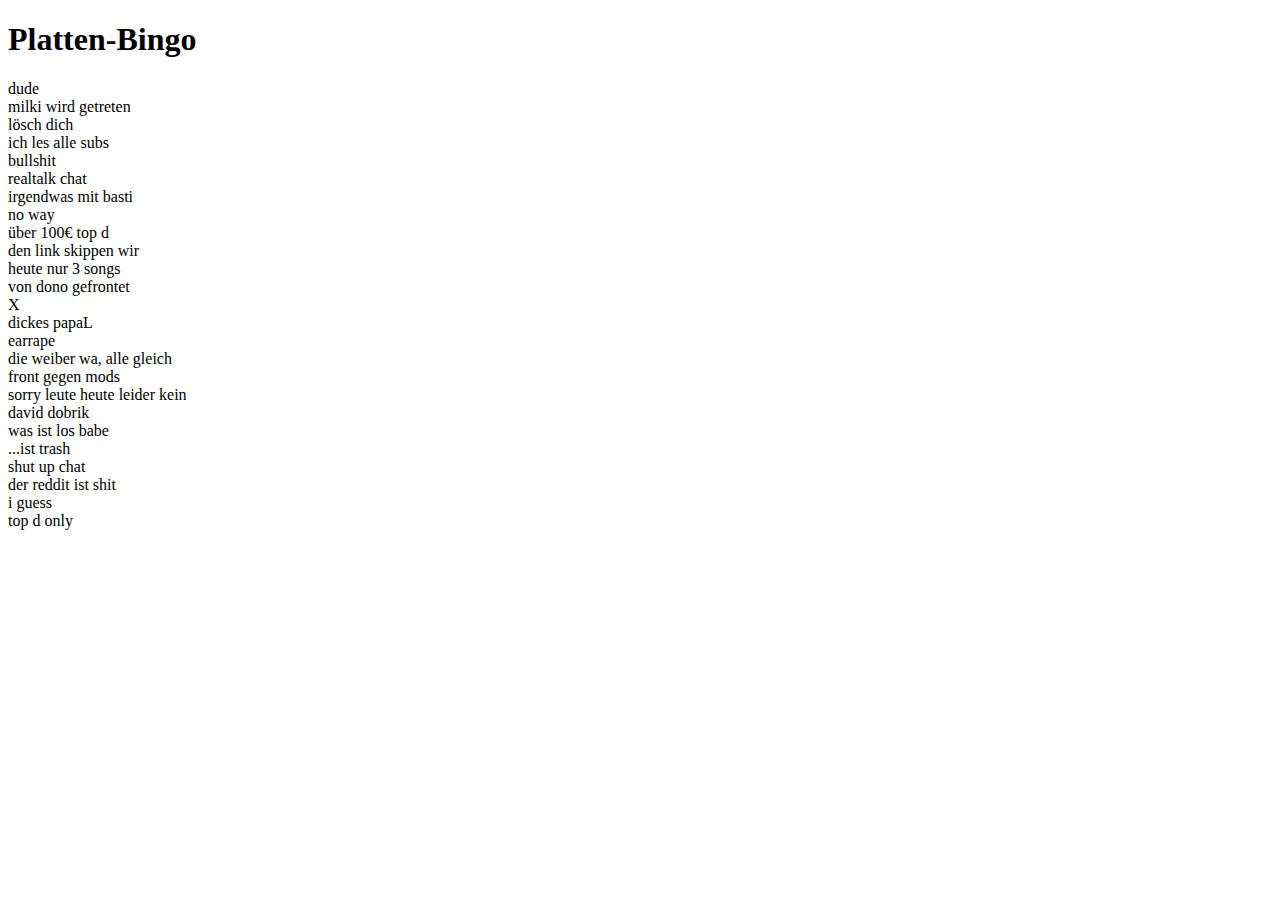
==== index.html @ 18dc52e3 "added tab icon" ====
<!DOCTYPE html>
<html lang='en' dir='ltr'>
    <head>
        <meta charset="utf-8">
        <title>Bingo</title>
        <link rel='stylesheet' href='styles.css'></link>
        <link rel="shortcut icon" href='https://static-cdn.jtvnw.net/emoticons/v1/303781531/2.0'/>
        <script src='app.js' charset='utf-8'></script>
    </head>
    <body>

        <h1>Platten-Bingo</h1>
        
        <div class='grid'>
            <!-- row 1 -->
            <div>Lorem ipsum</div>
            <div>Lorem ipsum</div>
            <div>Lorem ipsum</div>
            <div>Lorem ipsum</div>
            <div>Lorem ipsum</div>
            <!-- row 2 -->
            <div>Lorem ipsum</div>
            <div>Lorem ipsum</div>
            <div>Lorem ipsum</div>
            <div>Lorem ipsum</div>
            <div>Lorem ipsum</div>
            <!-- row 3 -->
            <div>Lorem ipsum</div>
            <div>Lorem ipsum</div>
            <div>X</div>
            <div>Lorem ipsum</div>
            <div>Lorem ipsum</div>
            <!-- row 4 -->
            <div>Lorem ipsum</div>
            <div>Lorem ipsum</div>
            <div>Lorem ipsum</div>
            <div>Lorem ipsum</div>
            <div>Lorem ipsum</div>
            <!-- row 5 -->
            <div>Lorem ipsum</div>
            <div>Lorem ipsum</div>
            <div>Lorem ipsum</div>
            <div>Lorem ipsum</div>
            <div>Lorem ipsum</div>

        </div>
        

    </body>
</html>
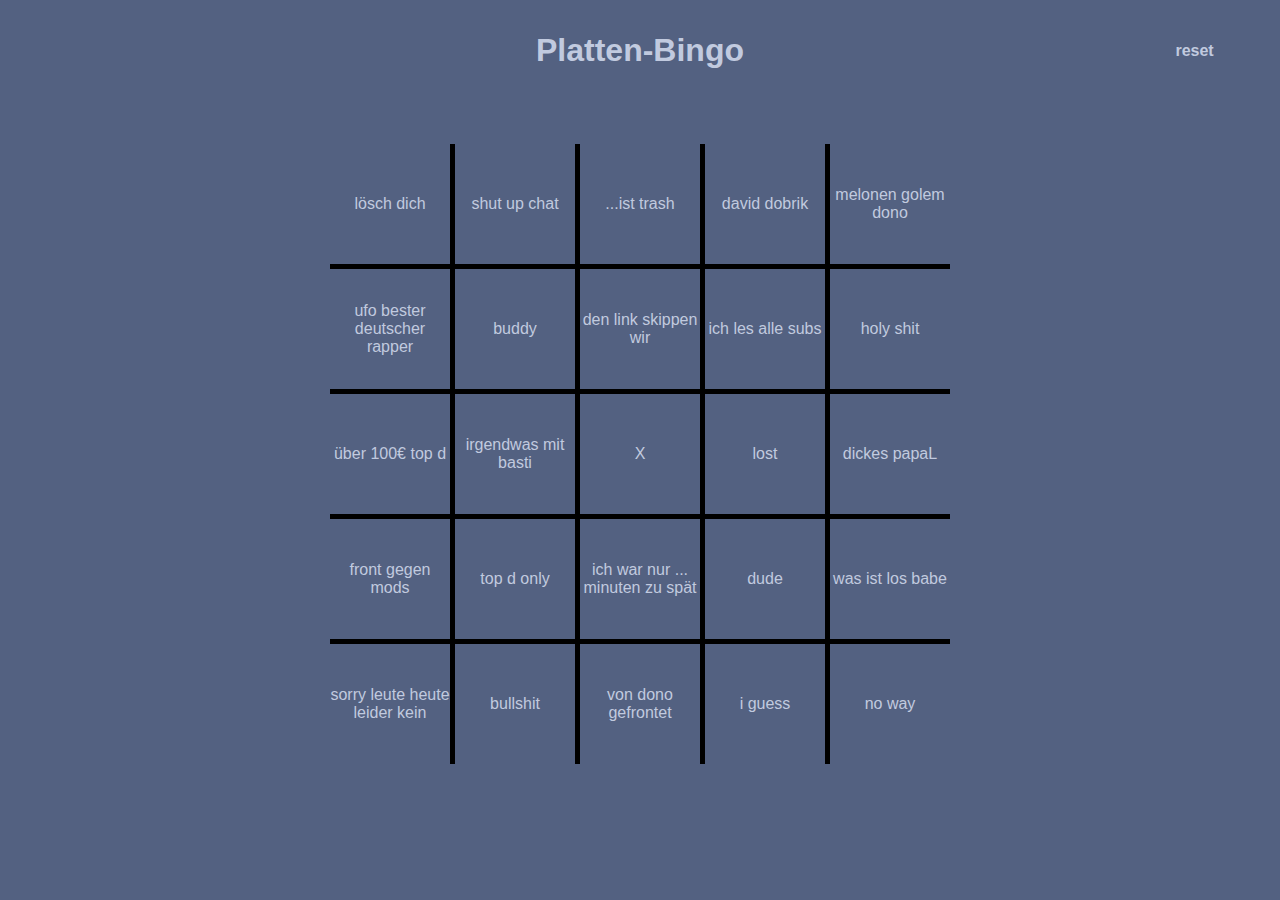
==== commit 4b47ca74: "added non working reset field" ====
--- a/index.html
+++ b/index.html
@@ -9,8 +9,24 @@
     </head>
     <body>
 
-        <h1>Platten-Bingo</h1>
+        <header>
+            <table>
+                <tr>
+                    <th>
+                        
+                    </th>
+                    <th class='title'>
+                        <h1>Platten-Bingo</h1>
+                    </th>
+                    <th class='reset'>
+                        reset
+                    </th>
+                </tr>
+            </table>
+        </header>
+            
         
+
         <div class='grid'>
             <!-- row 1 -->
             <div>Lorem ipsum</div>
--- a/styles.css
+++ b/styles.css
@@ -0,0 +1,46 @@
+body {
+    background-color: #536181;
+    text-align: center;
+    font-family: Arial, Helvetica, sans-serif;
+    color: #C1CADF;
+}
+
+
+
+header table {
+    width: 99%;
+    margin-left: auto;
+    margin-right: auto;
+}
+
+header table th {
+    width: 33%;
+}
+
+.reset {
+    text-align: right;
+    padding-right: 50px;
+}
+
+.grid {
+    display: flex;
+    flex-wrap: wrap;
+    justify-content: space-between;
+    width: 620px;
+    height: 620px;
+    background-color: black;
+    margin-left: auto;
+    margin-right: auto;
+    margin-top: 50px;
+}
+
+
+.grid div {
+    width: 120px;
+    height: 120px;
+    background-color: #536181;
+    margin-bottom: 5px;
+    display: flex;
+    justify-content: center; /* align horizontally*/
+    align-items: center; /* align vertically*/
+}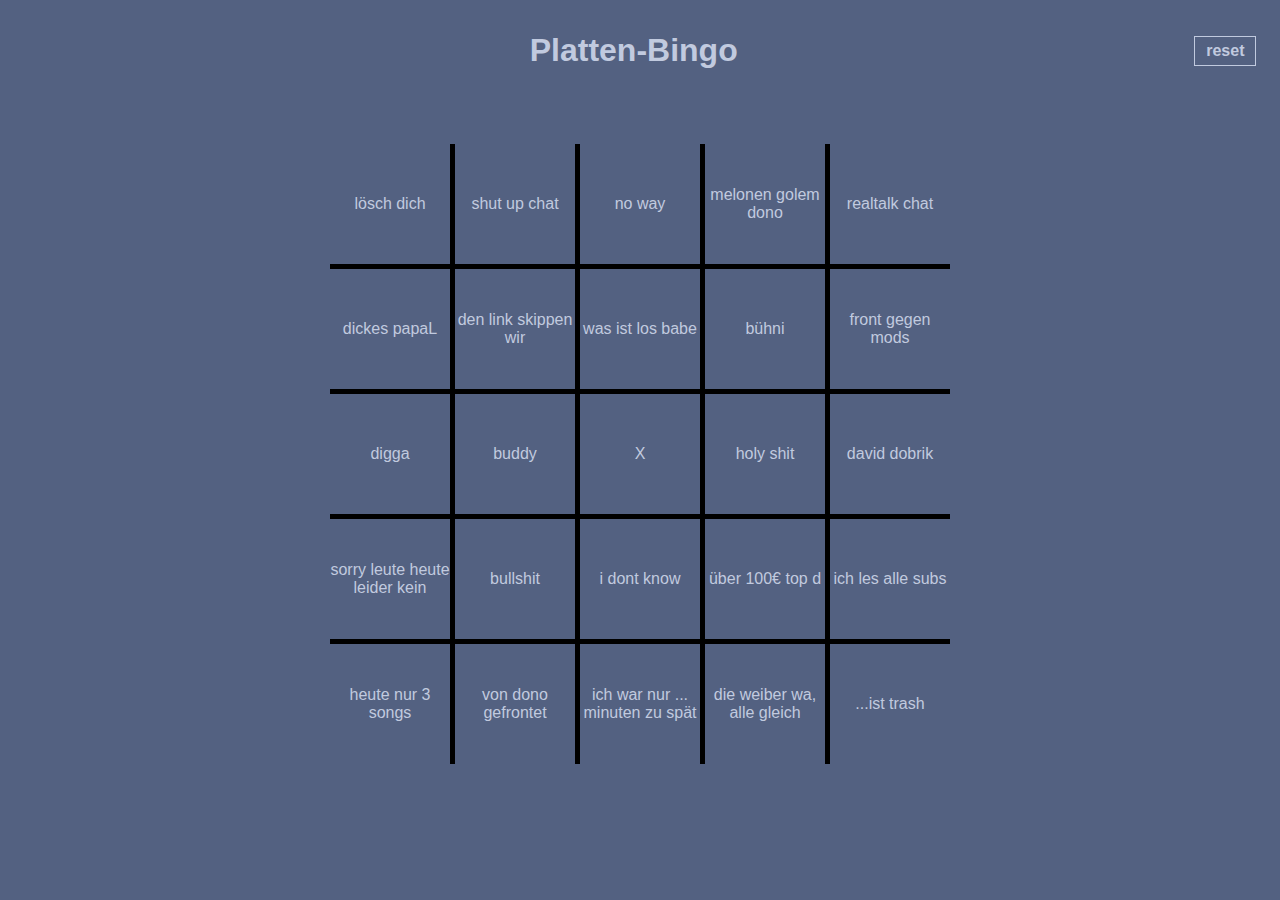
==== commit 6f84de95: "css reset button" ====
--- a/index.html
+++ b/index.html
@@ -18,8 +18,10 @@
                     <th class='title'>
                         <h1>Platten-Bingo</h1>
                     </th>
-                    <th class='reset'>
-                        reset
+                    <th>
+                        <div class='reset'>
+                            reset
+                        </div>
                     </th>
                 </tr>
             </table>
--- a/styles.css
+++ b/styles.css
@@ -5,21 +5,22 @@
     color: #C1CADF;
 }
 
-
-
 header table {
     width: 99%;
-    margin-left: auto;
-    margin-right: auto;
 }
 
 header table th {
     width: 33%;
 }
 
+
+
 .reset {
-    text-align: right;
-    padding-right: 50px;
+    text-align: center;
+    border: 1px solid  #C1CADF;
+    width: 50px;
+    padding: 5px;
+    margin-left: auto;
 }
 
 .grid {
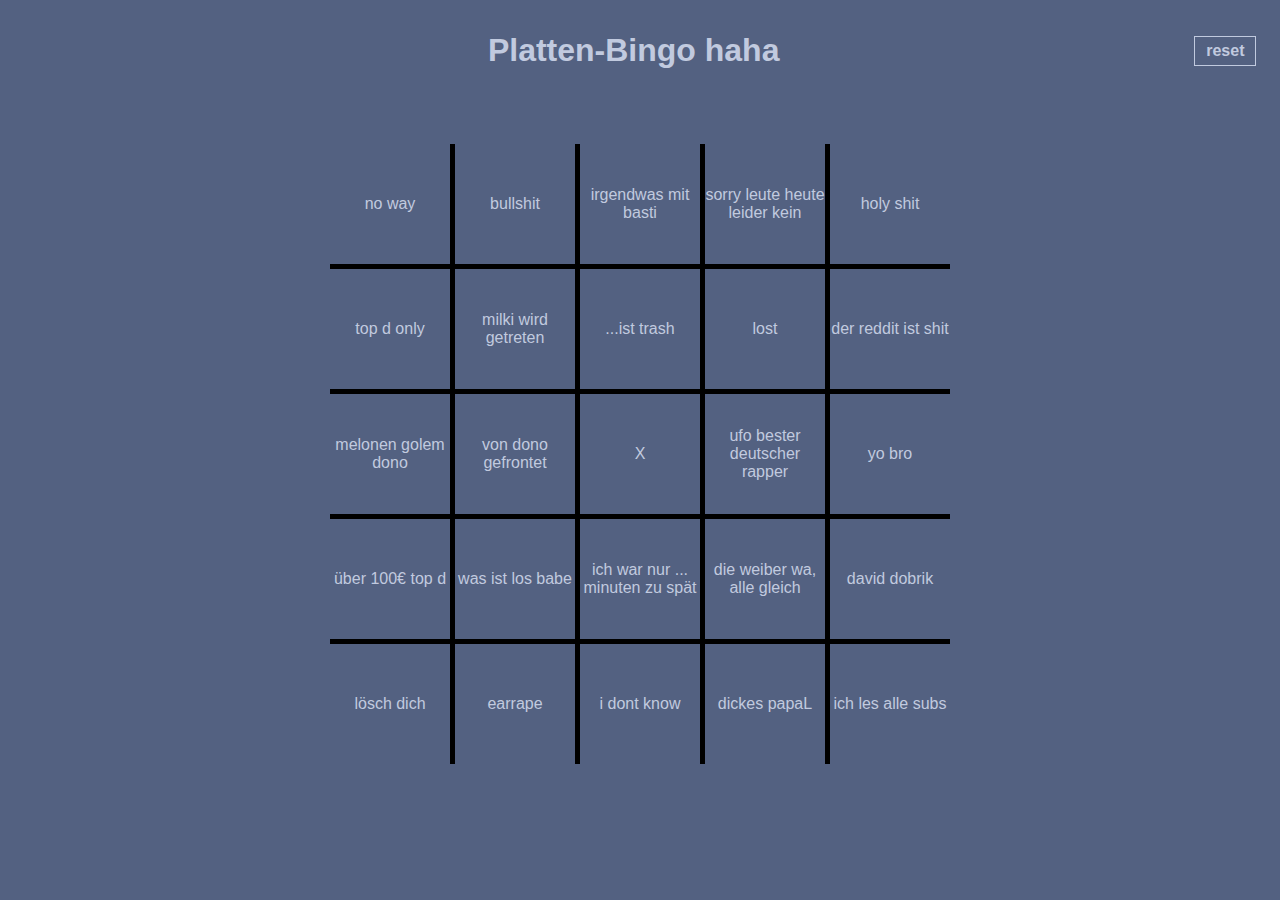
==== commit 90c64491: "test" ====
--- a/index.html
+++ b/index.html
@@ -16,7 +16,7 @@
                         
                     </th>
                     <th class='title'>
-                        <h1>Platten-Bingo</h1>
+                        <h1>Platten-Bingo haha</h1>
                     </th>
                     <th>
                         <div class='reset'>
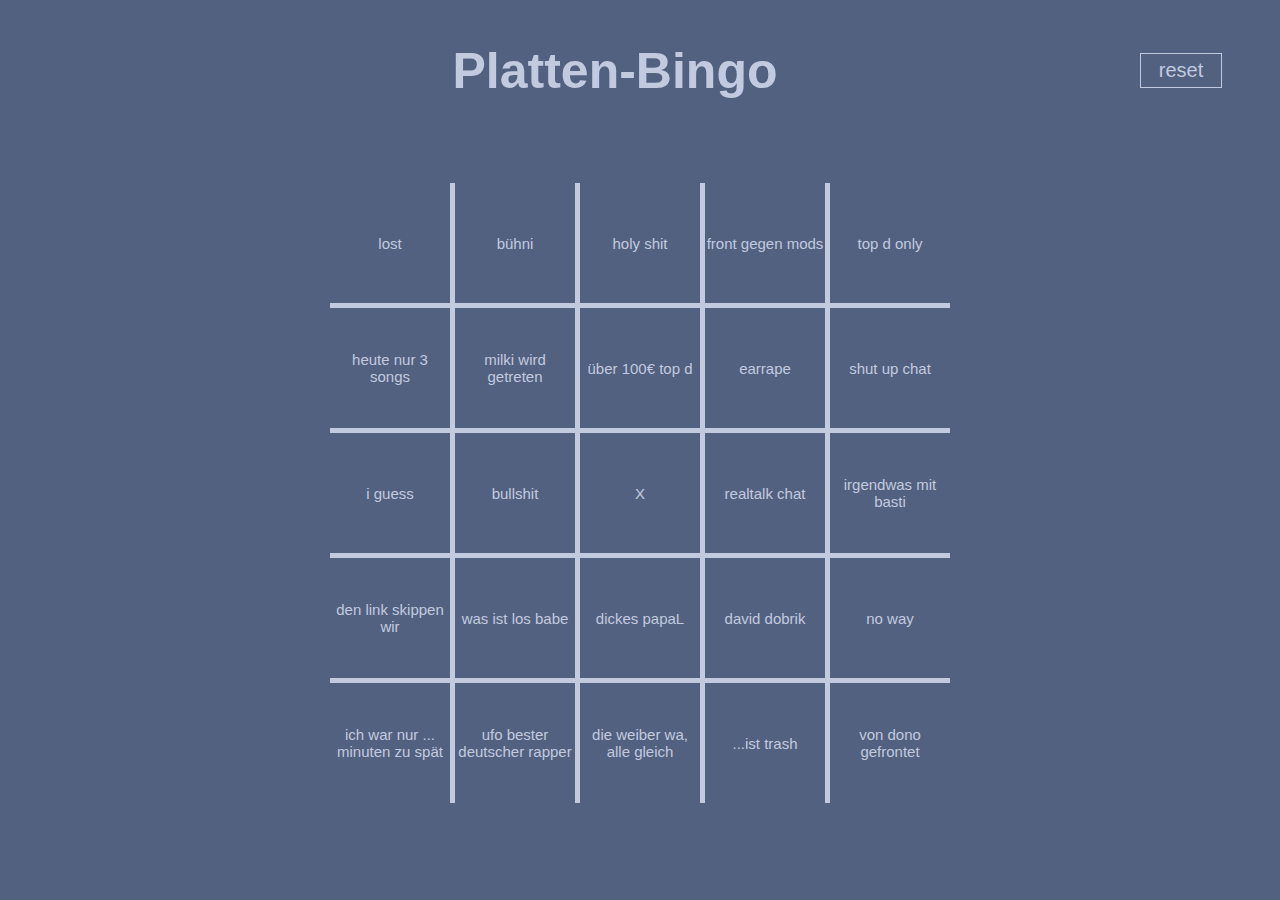
==== commit 1bae92ec: "updated title in tab" ====
--- a/index.html
+++ b/index.html
@@ -2,32 +2,23 @@
 <html lang='en' dir='ltr'>
     <head>
         <meta charset="utf-8">
-        <title>Bingo</title>
+        <title>Plattenbingo</title>
         <link rel='stylesheet' href='styles.css'></link>
         <link rel="shortcut icon" href='https://static-cdn.jtvnw.net/emoticons/v1/303781531/2.0'/>
         <script src='app.js' charset='utf-8'></script>
     </head>
     <body>
-
-        <header>
-            <table>
-                <tr>
-                    <th>
-                        
-                    </th>
-                    <th class='title'>
-                        <h1>Platten-Bingo haha</h1>
-                    </th>
-                    <th>
-                        <div class='reset'>
-                            reset
-                        </div>
-                    </th>
-                </tr>
-            </table>
-        </header>
-            
-        
+        <div class='top'>
+            <div class='leftEmpty'>
+                
+            </div>
+            <div class='centerTitle'>
+                <h1>Platten-Bingo</h1>
+            </div>
+            <div class='rightReset'>
+                <div class='reset'>reset</div>
+            </div>
+        </div>
 
         <div class='grid'>
             <!-- row 1 -->
--- a/styles.css
+++ b/styles.css
@@ -5,31 +5,45 @@
     color: #C1CADF;
 }
 
-header table {
-    width: 99%;
+.leftEmpty {
+    display: none;
 }
 
-header table th {
-    width: 33%;
+.centerTitle {
+    width: 70%;
+    margin-left: auto;
+    margin-right: auto;
 }
 
+.centerTitle h1 {
+    font-size: 80px;
+}
+
+.rightReset {
+    width: 50%;
+    margin-left: auto;
+    margin-right: auto;
+    font-size: 40px;
+}
 
 
 .reset {
     text-align: center;
     border: 1px solid  #C1CADF;
-    width: 50px;
+    width: 100px;
     padding: 5px;
     margin-left: auto;
+    margin-right: auto;
+    cursor: pointer;
 }
 
 .grid {
     display: flex;
     flex-wrap: wrap;
     justify-content: space-between;
-    width: 620px;
-    height: 620px;
-    background-color: black;
+    width: 920px;
+    height: 920px;
+    background-color:  #C1CADF;
     margin-left: auto;
     margin-right: auto;
     margin-top: 50px;
@@ -37,11 +51,77 @@
 
 
 .grid div {
-    width: 120px;
-    height: 120px;
+    width: 180px;
+    height: 180px;
     background-color: #536181;
     margin-bottom: 5px;
     display: flex;
     justify-content: center; /* align horizontally*/
     align-items: center; /* align vertically*/
+    cursor: pointer;
+    font-size: 25px;
+}
+
+@media only screen and (min-width: 1000px) {
+    .top {
+        display: flex;
+    }
+    
+    .leftEmpty {
+        display: block;
+        width: 33%;
+    }
+
+    .centerTitle {
+        width: 33%;
+        margin-left: auto;
+        margin-right: auto;
+    }
+
+    .centerTitle h1 {
+        font-size: 50px;
+    }
+
+    .rightReset {
+        width: 33%;
+        font-size: 20px;
+        padding-right: 50px;
+        margin-top: auto;
+        margin-bottom: auto;
+    }
+
+
+    .reset {
+        text-align: center;
+        border: 1px solid  #C1CADF;
+        width: 70px;
+        padding: 5px;
+        margin-right: 0px;
+        cursor: pointer;
+    }
+
+    .grid {
+        display: flex;
+        flex-wrap: wrap;
+        justify-content: space-between;
+        width: 620px;
+        height: 620px;
+        background-color:  #C1CADF;
+        margin-left: auto;
+        margin-right: auto;
+        margin-top: 50px;
+    }
+    
+    
+    .grid div {
+        width: 120px;
+        height: 120px;
+        background-color: #536181;
+        margin-bottom: 5px;
+        display: flex;
+        justify-content: center; /* align horizontally*/
+        align-items: center; /* align vertically*/
+        cursor: pointer;
+        font-size: 15px;
+    }
 }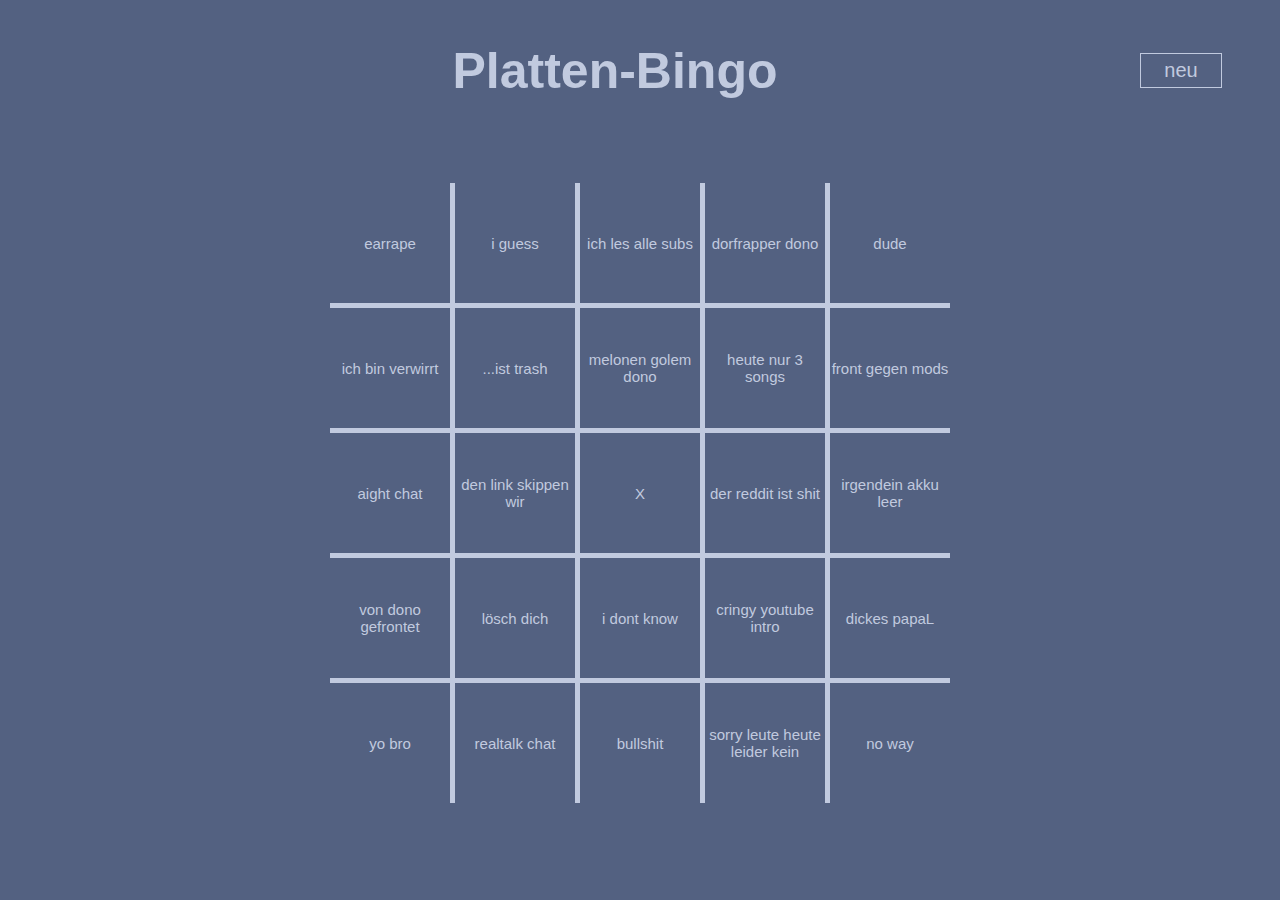
==== commit 1dbb3ef4: "reset -> neu" ====
--- a/index.html
+++ b/index.html
@@ -16,7 +16,7 @@
                 <h1>Platten-Bingo</h1>
             </div>
             <div class='rightReset'>
-                <div class='reset'>reset</div>
+                <div class='reset'>neu</div>
             </div>
         </div>
 
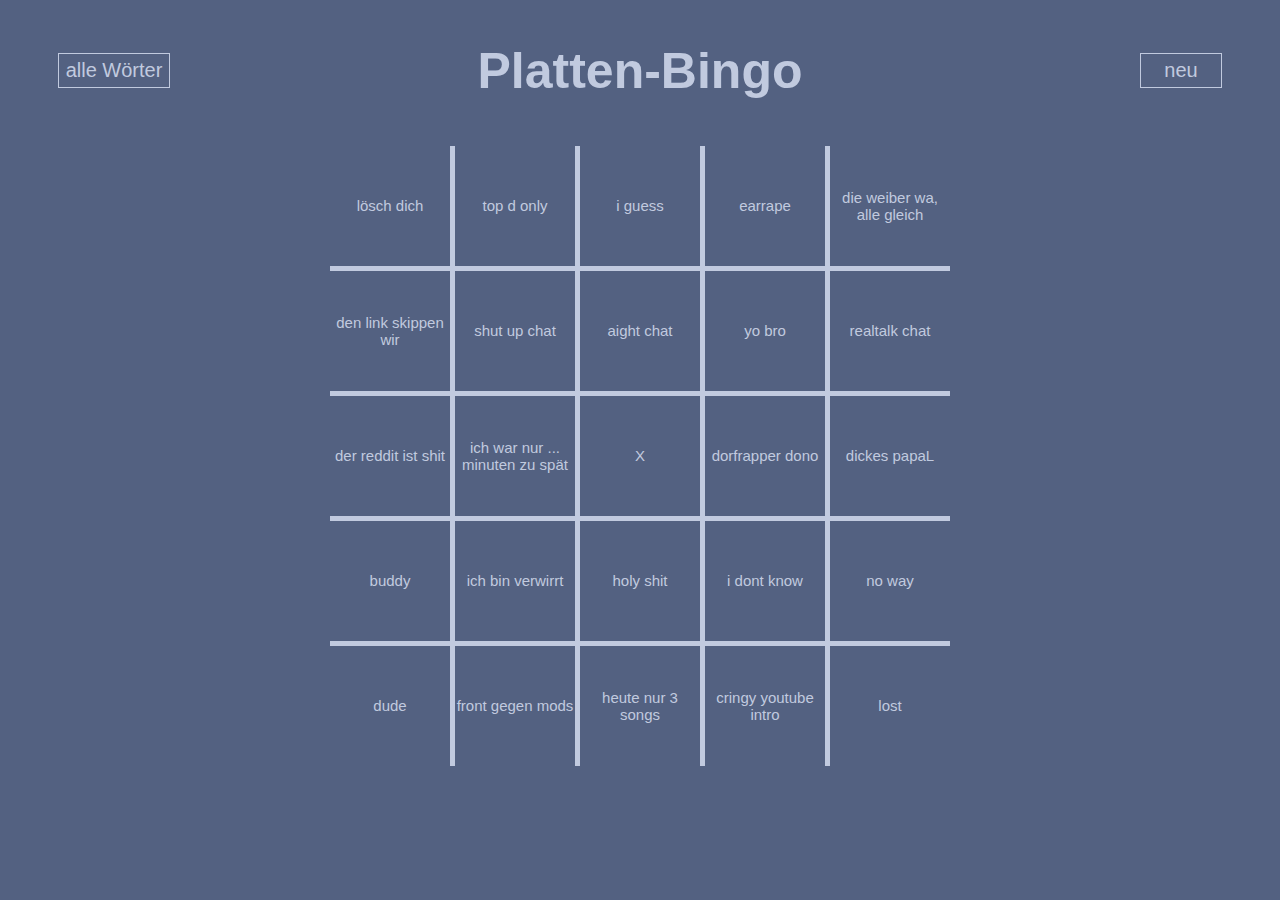
==== commit c94b952a: "added list button and empty list page" ====
--- a/index.html
+++ b/index.html
@@ -1,59 +1,66 @@
 <!DOCTYPE html>
 <html lang='en' dir='ltr'>
-    <head>
-        <meta charset="utf-8">
-        <title>Plattenbingo</title>
-        <link rel='stylesheet' href='styles.css'></link>
-        <link rel="shortcut icon" href='https://static-cdn.jtvnw.net/emoticons/v1/303781531/2.0'/>
-        <script src='app.js' charset='utf-8'></script>
-    </head>
-    <body>
-        <div class='top'>
-            <div class='leftEmpty'>
-                
-            </div>
-            <div class='centerTitle'>
+
+<head>
+    <meta charset="utf-8">
+    <title>Plattenbingo</title>
+    <link rel='stylesheet' href='styles.css'>
+    </link>
+    <link rel="shortcut icon" href='https://static-cdn.jtvnw.net/emoticons/v1/303781531/2.0' />
+    <script src='app.js' charset='utf-8'></script>
+</head>
+
+<body>
+    <div class='top'>
+        <div class='leftEmpty'>
+            <a href="list.html">
+                <div class='listButton'>alle Wörter</div>
+            </a>
+        </div>
+        <div class='centerTitle'>
+            <a href="https://www.twitch.tv/papaplatte">
                 <h1>Platten-Bingo</h1>
-            </div>
-            <div class='rightReset'>
-                <div class='reset'>neu</div>
-            </div>
+            </a>
         </div>
+        <div class='rightReset'>
+            <div class='reset'>neu</div>
+        </div>
+    </div>
 
-        <div class='grid'>
-            <!-- row 1 -->
-            <div>Lorem ipsum</div>
-            <div>Lorem ipsum</div>
-            <div>Lorem ipsum</div>
-            <div>Lorem ipsum</div>
-            <div>Lorem ipsum</div>
-            <!-- row 2 -->
-            <div>Lorem ipsum</div>
-            <div>Lorem ipsum</div>
-            <div>Lorem ipsum</div>
-            <div>Lorem ipsum</div>
-            <div>Lorem ipsum</div>
-            <!-- row 3 -->
-            <div>Lorem ipsum</div>
-            <div>Lorem ipsum</div>
-            <div>X</div>
-            <div>Lorem ipsum</div>
-            <div>Lorem ipsum</div>
-            <!-- row 4 -->
-            <div>Lorem ipsum</div>
-            <div>Lorem ipsum</div>
-            <div>Lorem ipsum</div>
-            <div>Lorem ipsum</div>
-            <div>Lorem ipsum</div>
-            <!-- row 5 -->
-            <div>Lorem ipsum</div>
-            <div>Lorem ipsum</div>
-            <div>Lorem ipsum</div>
-            <div>Lorem ipsum</div>
-            <div>Lorem ipsum</div>
+    <div class='grid'>
+        <!-- row 1 -->
+        <div>Lorem ipsum</div>
+        <div>Lorem ipsum</div>
+        <div>Lorem ipsum</div>
+        <div>Lorem ipsum</div>
+        <div>Lorem ipsum</div>
+        <!-- row 2 -->
+        <div>Lorem ipsum</div>
+        <div>Lorem ipsum</div>
+        <div>Lorem ipsum</div>
+        <div>Lorem ipsum</div>
+        <div>Lorem ipsum</div>
+        <!-- row 3 -->
+        <div>Lorem ipsum</div>
+        <div>Lorem ipsum</div>
+        <div>X</div>
+        <div>Lorem ipsum</div>
+        <div>Lorem ipsum</div>
+        <!-- row 4 -->
+        <div>Lorem ipsum</div>
+        <div>Lorem ipsum</div>
+        <div>Lorem ipsum</div>
+        <div>Lorem ipsum</div>
+        <div>Lorem ipsum</div>
+        <!-- row 5 -->
+        <div>Lorem ipsum</div>
+        <div>Lorem ipsum</div>
+        <div>Lorem ipsum</div>
+        <div>Lorem ipsum</div>
+        <div>Lorem ipsum</div>
 
-        </div>
-        
+    </div>
 
-    </body>
+</body>
+
 </html>--- a/styles.css
+++ b/styles.css
@@ -5,8 +5,26 @@
     color: #C1CADF;
 }
 
+a {
+    color: #C1CADF;
+    text-decoration: none;
+}
+
+a:visited {
+    color: #C1CADF;
+    text-decoration: none;
+}
+
+a:active {
+    color: #C1CADF;
+    text-decoration: none;
+}
+
 .leftEmpty {
-    display: none;
+    width: 50%;
+    margin-left: auto;
+    margin-right: auto;
+    font-size: 40px;
 }
 
 .centerTitle {
@@ -26,10 +44,20 @@
     font-size: 40px;
 }
 
-
 .reset {
     text-align: center;
-    border: 1px solid  #C1CADF;
+    border: 1px solid #C1CADF;
+    width: 100px;
+    padding: 5px;
+    margin-left: auto;
+    margin-right: auto;
+    cursor: pointer;
+}
+
+.listButton {
+    display: none;
+    text-align: center;
+    border: 1px solid #C1CADF;
     width: 100px;
     padding: 5px;
     margin-left: auto;
@@ -43,21 +71,22 @@
     justify-content: space-between;
     width: 920px;
     height: 920px;
-    background-color:  #C1CADF;
+    background-color: #536181;
     margin-left: auto;
     margin-right: auto;
     margin-top: 50px;
 }
 
-
 .grid div {
     width: 180px;
     height: 180px;
-    background-color: #536181;
+    background-color: #3c455c;
     margin-bottom: 5px;
     display: flex;
-    justify-content: center; /* align horizontally*/
-    align-items: center; /* align vertically*/
+    justify-content: center;
+    /* align horizontally*/
+    align-items: center;
+    /* align vertically*/
     cursor: pointer;
     font-size: 25px;
 }
@@ -66,61 +95,66 @@
     .top {
         display: flex;
     }
-    
     .leftEmpty {
         display: block;
         width: 33%;
+        font-size: 20px;
+        padding-left: 50px;
+        margin-top: auto;
+        margin-bottom: auto;
     }
-
+    .listButton {
+        display: block;
+        text-align: center;
+        border: 1px solid #C1CADF;
+        width: 100px;
+        margin-left: 0px;
+        cursor: pointer;
+    }
     .centerTitle {
         width: 33%;
         margin-left: auto;
         margin-right: auto;
     }
-
     .centerTitle h1 {
         font-size: 50px;
     }
-
     .rightReset {
+        display: block;
         width: 33%;
         font-size: 20px;
         padding-right: 50px;
         margin-top: auto;
         margin-bottom: auto;
     }
-
-
     .reset {
         text-align: center;
-        border: 1px solid  #C1CADF;
+        border: 1px solid #C1CADF;
         width: 70px;
-        padding: 5px;
         margin-right: 0px;
         cursor: pointer;
     }
-
     .grid {
         display: flex;
         flex-wrap: wrap;
         justify-content: space-between;
         width: 620px;
         height: 620px;
-        background-color:  #C1CADF;
+        background-color: #C1CADF;
         margin-left: auto;
         margin-right: auto;
-        margin-top: 50px;
+        margin-top: 1%;
     }
-    
-    
     .grid div {
         width: 120px;
         height: 120px;
         background-color: #536181;
         margin-bottom: 5px;
         display: flex;
-        justify-content: center; /* align horizontally*/
-        align-items: center; /* align vertically*/
+        justify-content: center;
+        /* align horizontally*/
+        align-items: center;
+        /* align vertically*/
         cursor: pointer;
         font-size: 15px;
     }
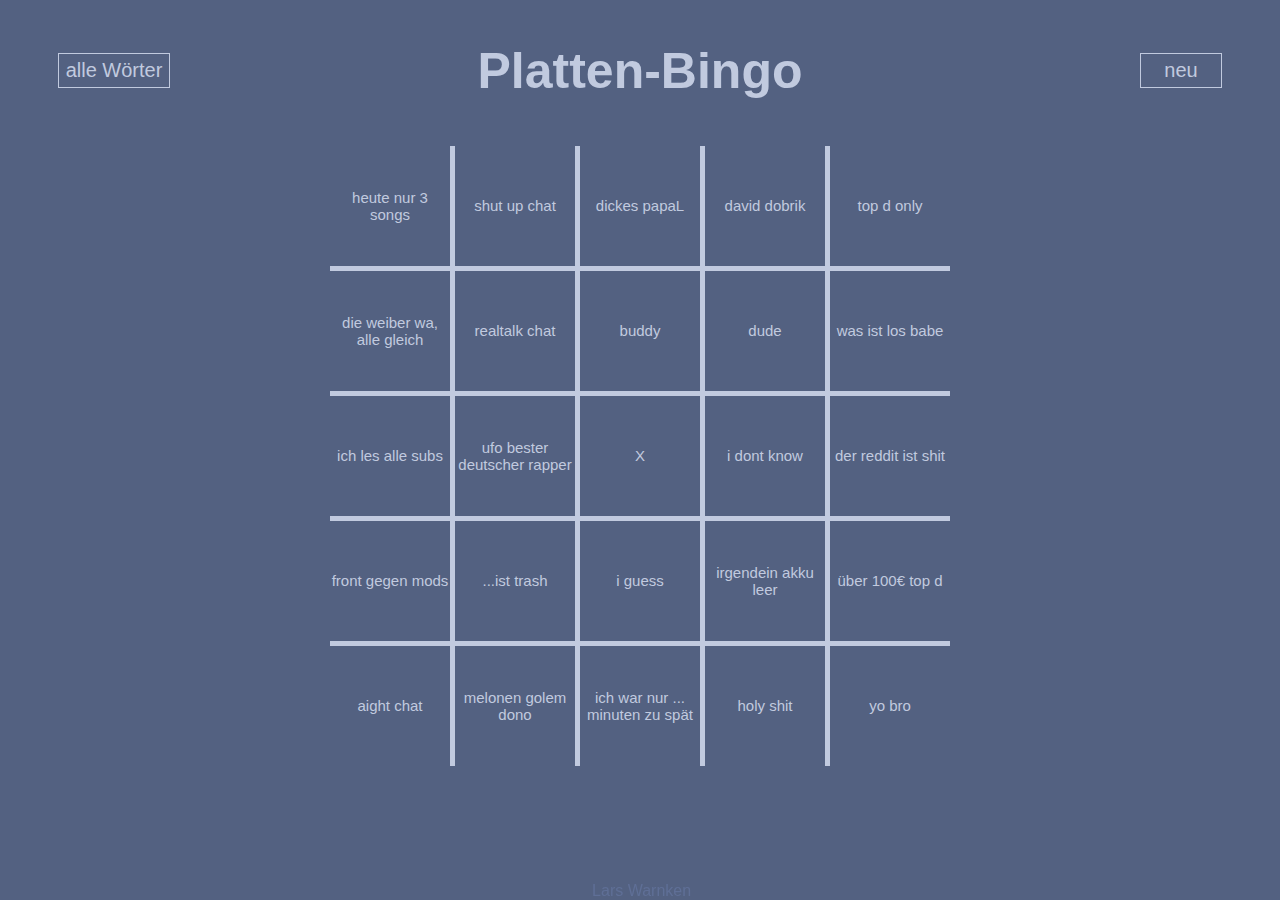
==== commit 285635a3: "added bottom text" ====
--- a/index.html
+++ b/index.html
@@ -13,12 +13,12 @@
 <body>
     <div class='top'>
         <div class='leftEmpty'>
-            <a href="list.html">
+            <a href="list.html" target="_blank">
                 <div class='listButton'>alle Wörter</div>
             </a>
         </div>
         <div class='centerTitle'>
-            <a href="https://www.twitch.tv/papaplatte">
+            <a href="https://www.twitch.tv/papaplatte" target="_blank">
                 <h1>Platten-Bingo</h1>
             </a>
         </div>
@@ -61,6 +61,9 @@
 
     </div>
 
+    <div class='bottomText'>
+        Lars Warnken
+    </div>
 </body>
 
 </html>--- a/styles.css
+++ b/styles.css
@@ -91,6 +91,20 @@
     font-size: 25px;
 }
 
+.bottomText {
+    width: 99%;
+    position: fixed;
+    bottom: 0%;
+    color: #5f6f96;
+    display: none;
+    
+}
+
+.wordsList {
+    font-size: 18px;
+    line-height: 30px;
+}
+
 @media only screen and (min-width: 1000px) {
     .top {
         display: flex;
@@ -158,4 +172,10 @@
         cursor: pointer;
         font-size: 15px;
     }
+
+    
+    @media only screen and (min-height: 800px) {
+        .bottomText {
+            display: block;
+        }
 }